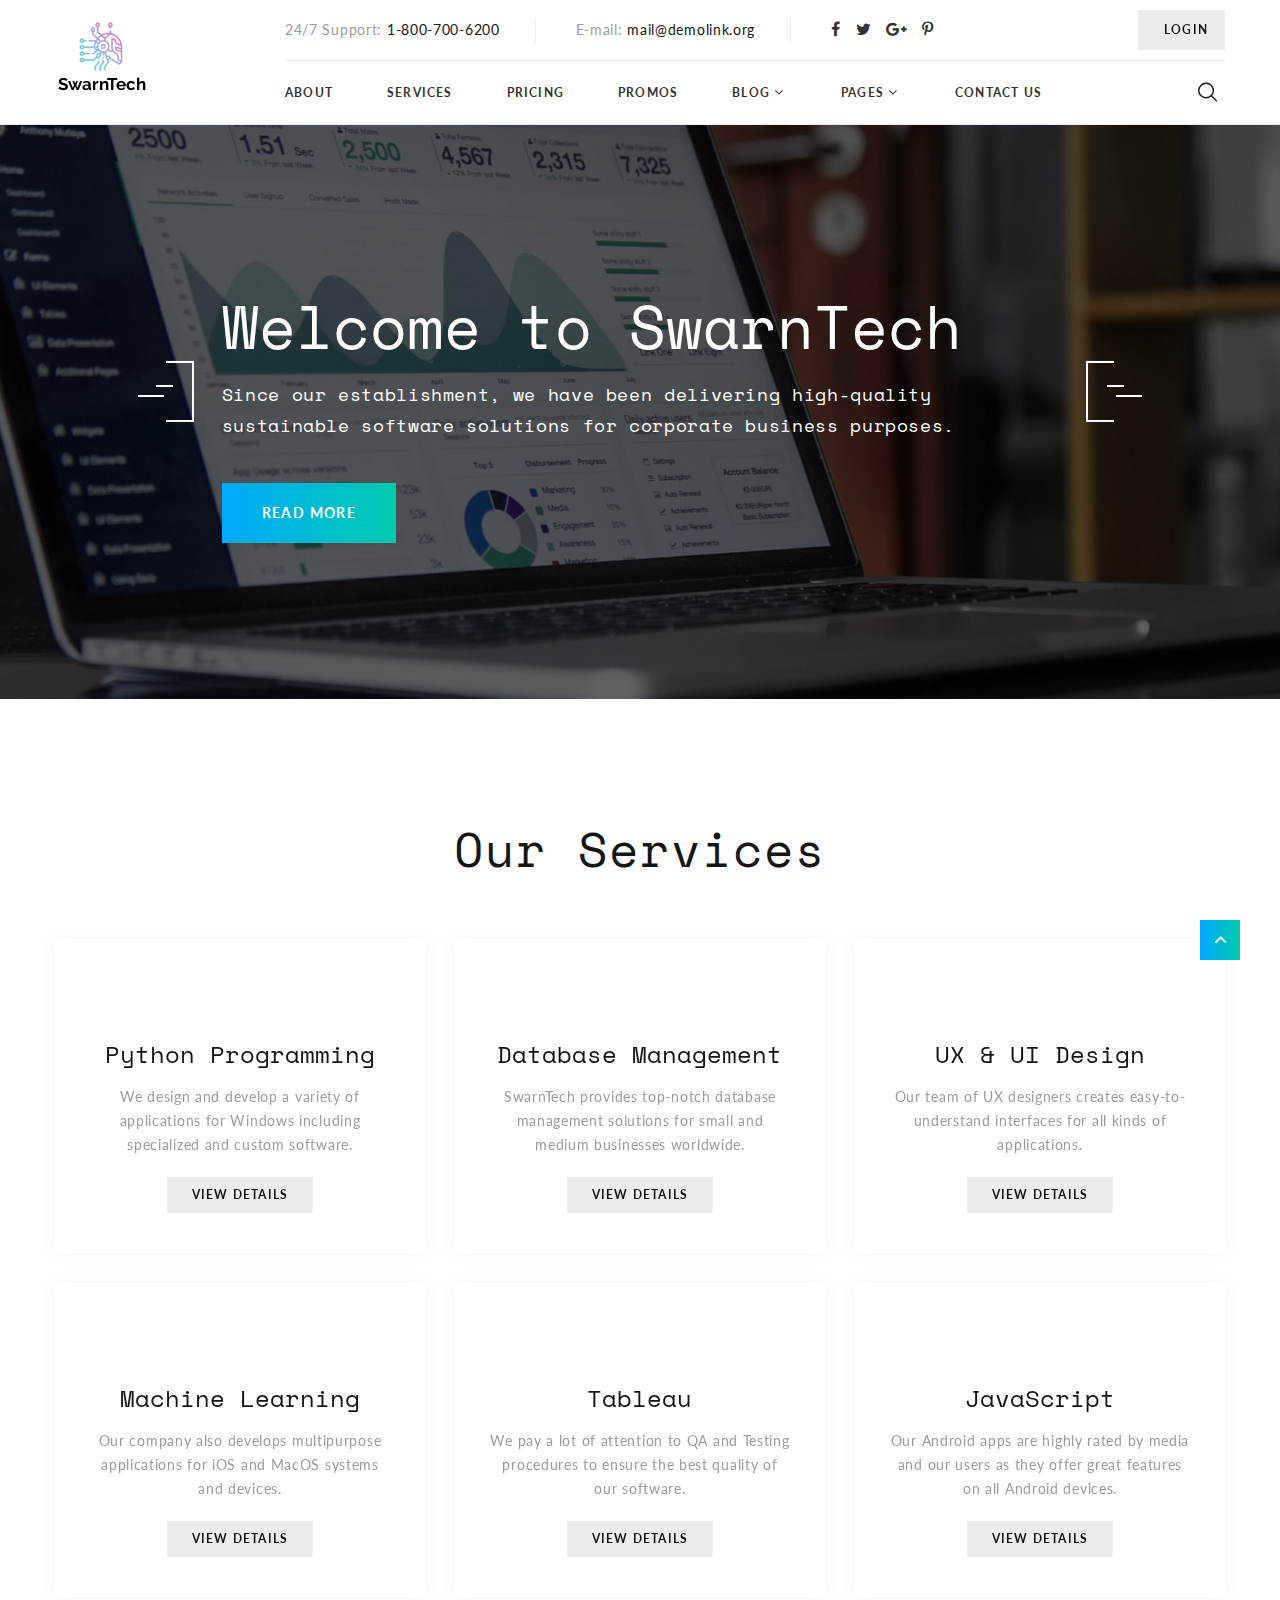
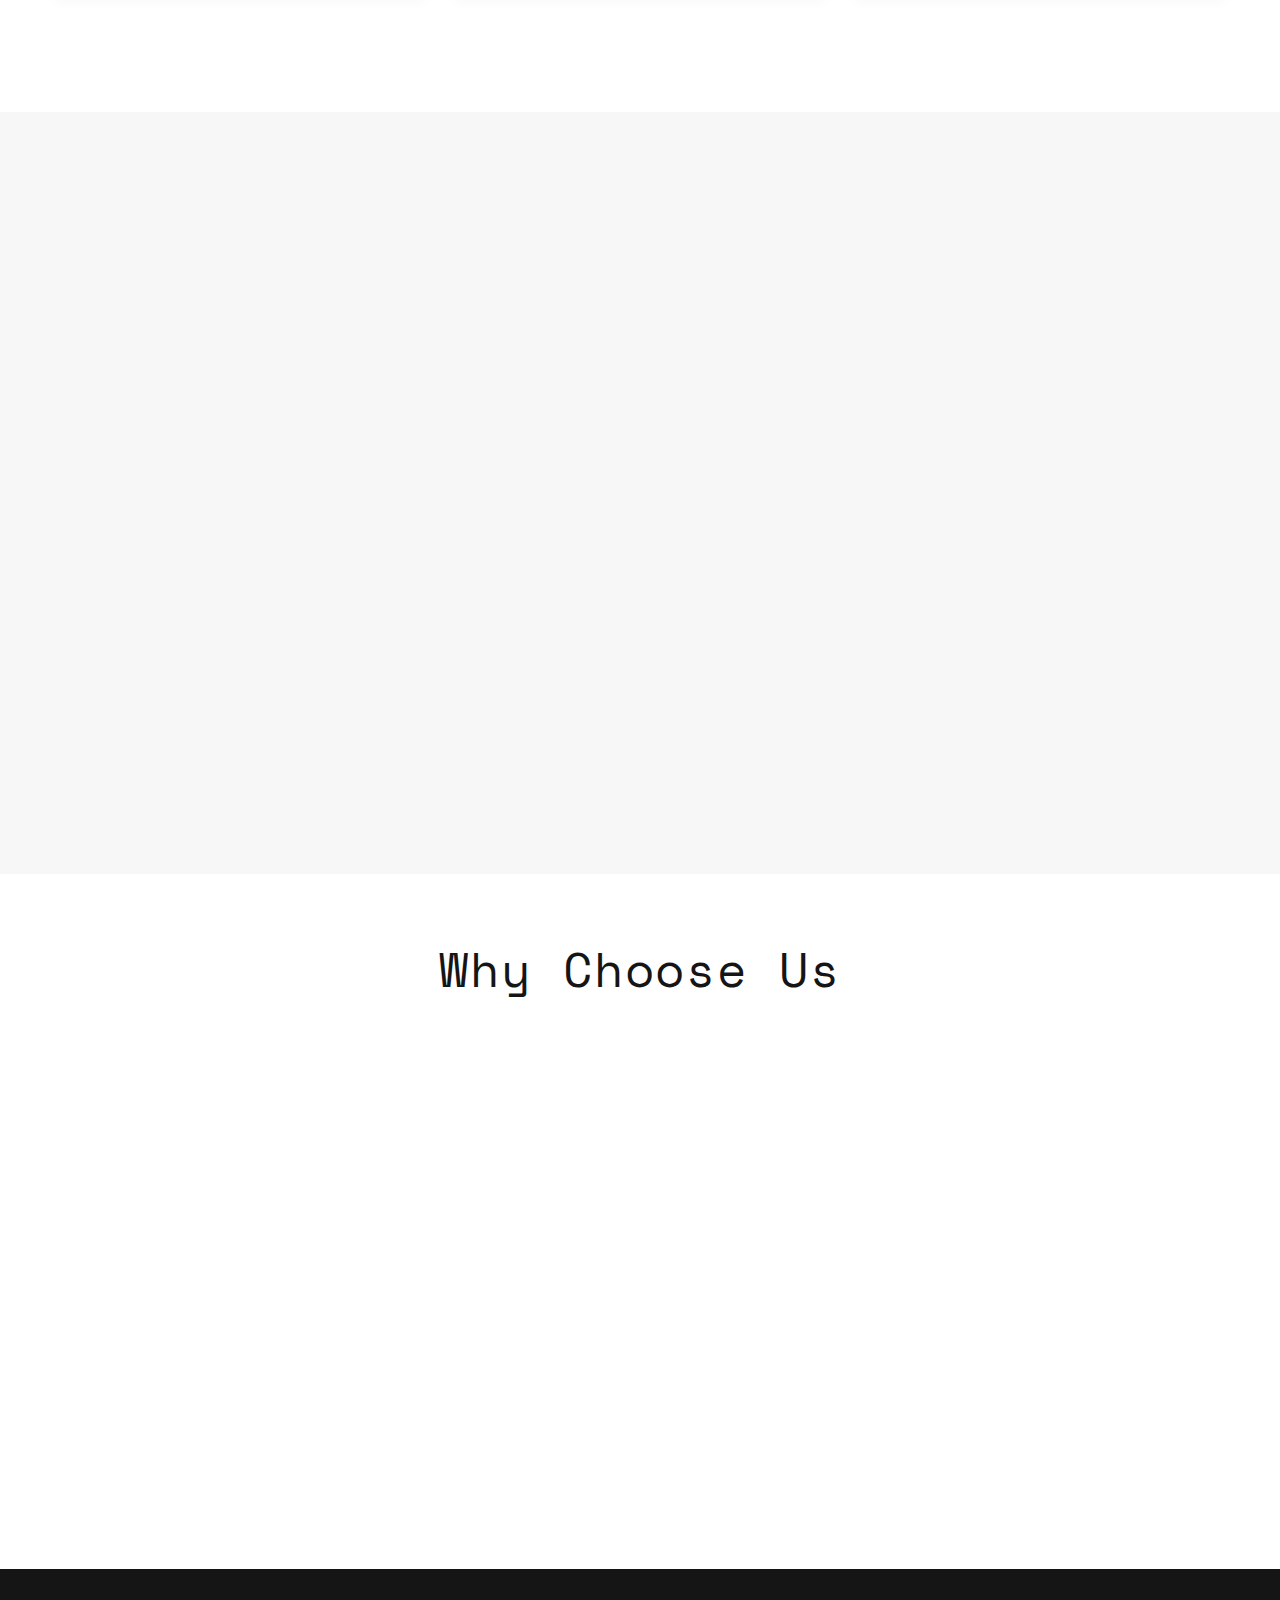
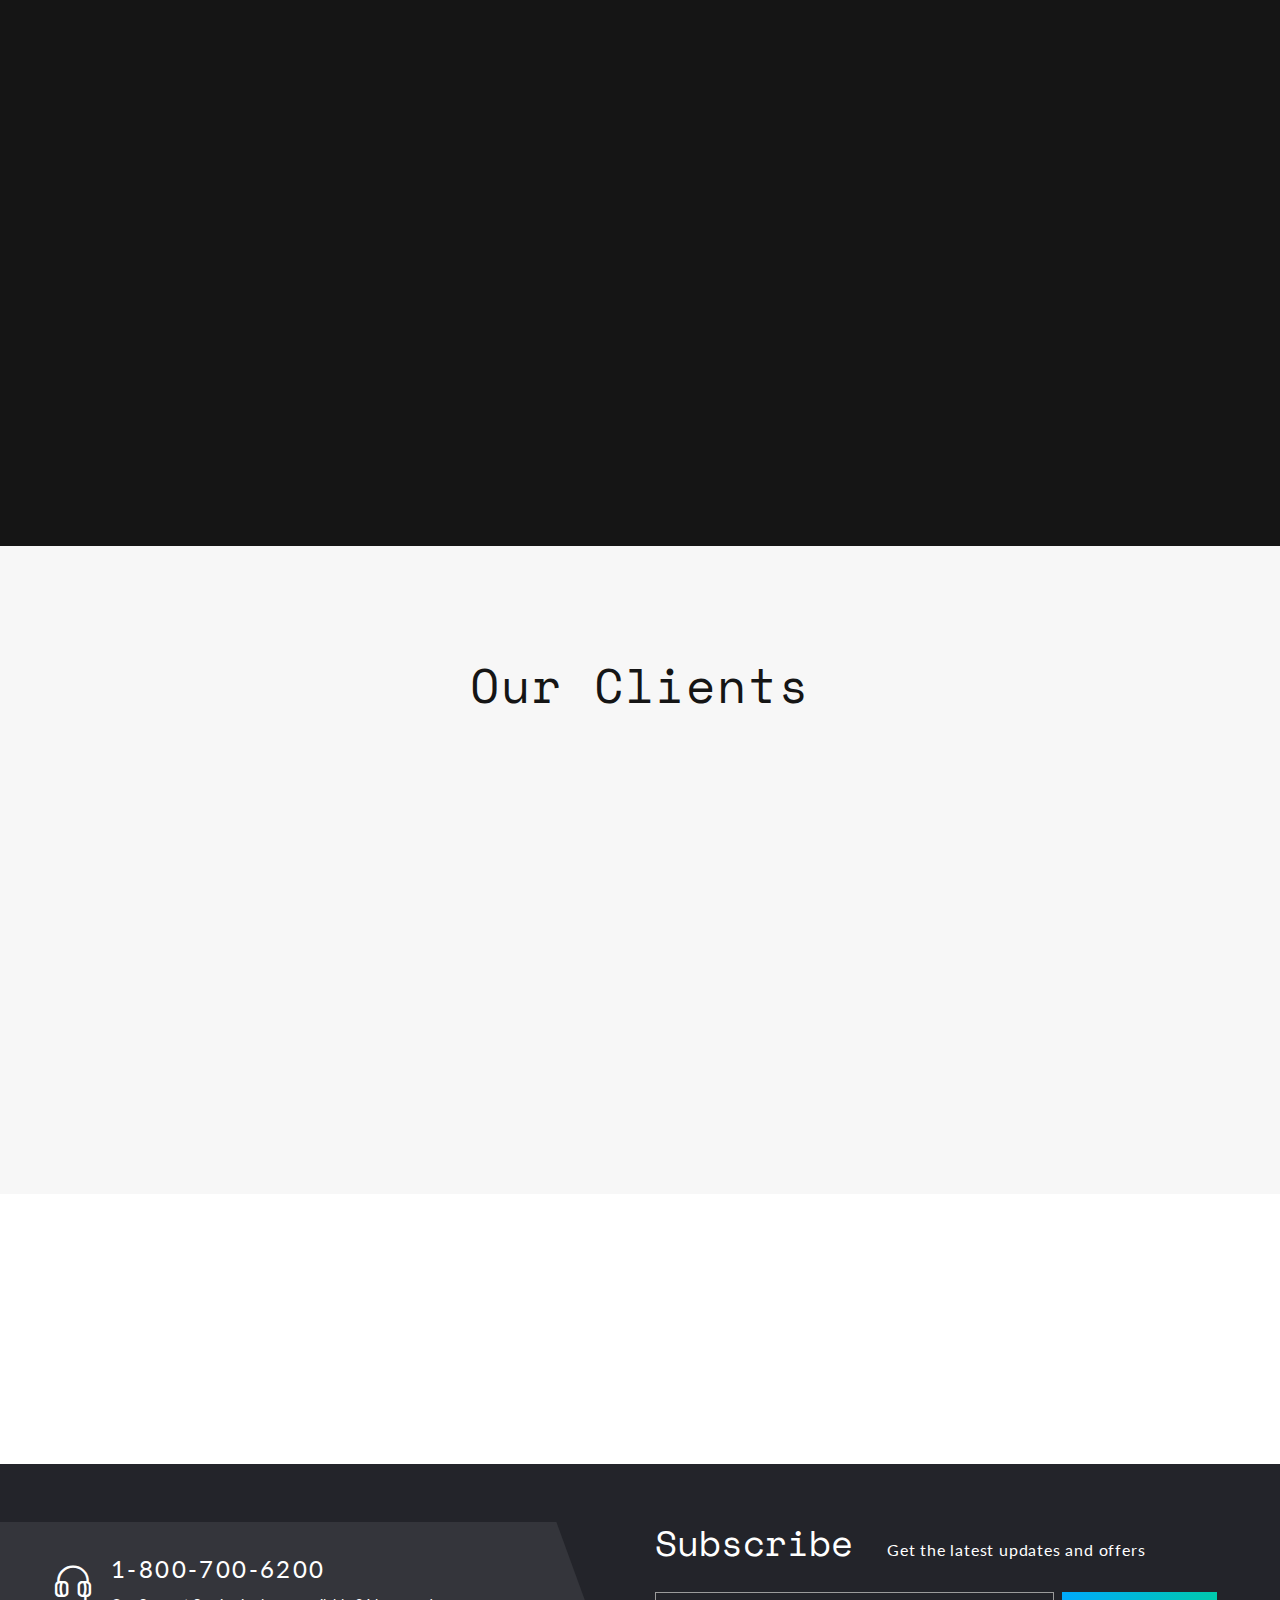
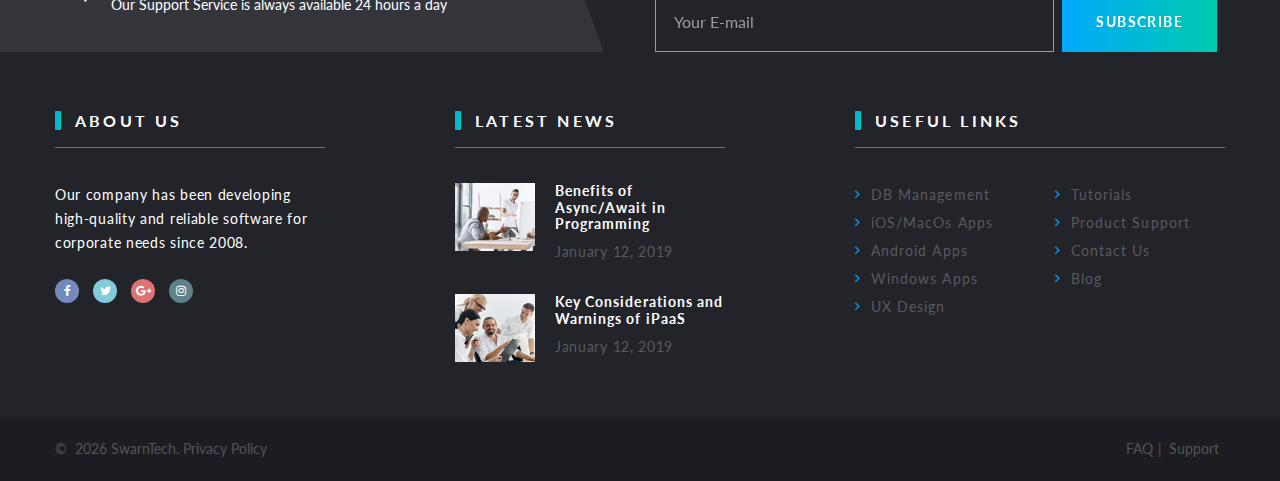
==== index.html @ 0311eabf "init commit" ====
<!DOCTYPE html>
<html class="wide wow-animation" lang="en">
  <head>
    <!-- Site Title-->
    <title>Home</title>
    <meta name="format-detection" content="telephone=no">
    <meta name="viewport" content="width=device-width, height=device-height, initial-scale=1.0">
    <meta http-equiv="X-UA-Compatible" content="IE=edge">
    <meta charset="utf-8">
    <script src="/cdn-cgi/apps/head/3ts2ksMwXvKRuG480KNifJ2_JNM.js"></script><link rel="icon" href="images/favicon.ico" type="image/x-icon">
    <!-- Stylesheets-->
    <link rel="stylesheet" type="text/css" href="https://fonts.googleapis.com/css?family=Lato:400,700%7CSpace+Mono">
    <link rel="stylesheet" href="css/bootstrap.css">
    <link rel="stylesheet" href="css/fonts.css">
    <link rel="stylesheet" href="css/style.css">
    <style>.ie-panel{display: none;background: #212121;padding: 10px 0;box-shadow: 3px 3px 5px 0 rgba(0,0,0,.3);clear: both;text-align:center;position: relative;z-index: 1;} html.ie-10 .ie-panel, html.lt-ie-10 .ie-panel {display: block;}</style>
  </head>
  <body>
    <div class="ie-panel"><a href="https://windows.microsoft.com/en-US/internet-explorer/"><img src="images/ie8-panel/warning_bar_0000_us.jpg" height="42" width="820" alt="You are using an outdated browser. For a faster, safer browsing experience, upgrade for free today."></a></div>
    <!-- Page Loader-->
    <div id="page-loader">
      <div class="page-loader-body"><img src="images/logo-default-95x80.png" alt="" width="95" height="80"/>
        <div class="cssload-wrapper">
          <div class="cssload-border">
            <div class="cssload-whitespace">
              <div class="cssload-line"></div>
            </div>
          </div>
        </div>
      </div>
    </div>
    <div class="page">
      <!-- Page Header-->
      <header class="section page-header">
        <!-- RD Navbar-->
        <div class="rd-navbar-wrap">
          <nav class="rd-navbar rd-navbar-classic" data-layout="rd-navbar-fixed" data-sm-layout="rd-navbar-fixed" data-sm-device-layout="rd-navbar-fixed" data-md-layout="rd-navbar-fixed" data-md-device-layout="rd-navbar-fixed" data-lg-device-layout="rd-navbar-fixed" data-lg-layout="rd-navbar-static" data-xl-device-layout="rd-navbar-static" data-xl-layout="rd-navbar-static" data-stick-up-clone="false" data-md-stick-up-offset="74px" data-lg-stick-up-offset="66px" data-md-stick-up="true" data-lg-stick-up="true">
            <div class="rd-navbar-outer">
              <div class="rd-navbar-inner">
                <!-- RD Navbar Panel-->
                <div class="rd-navbar-panel">
                  <button class="rd-navbar-toggle" data-rd-navbar-toggle=".rd-navbar-nav-wrap"><span></span></button>
                  <!-- RD Navbar Brand-->
                  <div class="rd-navbar-brand"><a class="brand" href="index.html">
                      <div class="brand__name"><img class="brand__logo-dark" src="images/logo-default-95x80.png" alt="" width="95" height="80"/><img class="brand__logo-mobile" src="images/logo-mobile-170x50.png" alt="" width="170" height="50"/>
                      </div></a></div>
                </div>
                <div class="rd-navbar-body">
                  <!-- RD Navbar Aside-->
                  <div class="rd-navbar-aside">
                    <div class="rd-navbar-content-outer">
                      <div class="rd-navbar-content__toggle rd-navbar-static--hidden" data-rd-navbar-toggle=".rd-navbar-content"><span></span></div>
                      <div class="rd-navbar-content">
                        <ul class="list-bordered list-inline">
                          <li>
                            <dl class="list-terms-inline">
                              <dt>24/7 Support</dt>
                              <dd><a href="tel:#">1-800-700-6200</a></dd>
                            </dl>
                          </li>
                          <li>
                            <dl class="list-terms-inline">
                              <dt>E-mail</dt>
                              <dd><a href="mailto:#">mail@demolink.org</a></dd>
                            </dl>
                          </li>
                          <li>
                            <ul class="list-inline list-inline-xs">
                              <li><a class="icon icon-gray-dark icon-style-brand fa fa-facebook" href="#"></a></li>
                              <li><a class="icon icon-gray-dark icon-style-brand fa fa-twitter" href="#"></a></li>
                              <li><a class="icon icon-gray-dark icon-style-brand fa fa-google-plus" href="#"></a></li>
                              <li><a class="icon icon-gray-dark icon-style-brand fa fa-pinterest-p" href="#"></a></li>
                            </ul>
                          </li>
                        </ul>
                      </div>
                    </div>
                    <div class="rd-navbar-panel__button"><a class="button button-xs button-icon button-icon-left button-default button-ujarak" href="login.html"><span class="icon mdi mdi-account"></span>Login</a></div>
                  </div>
                  <!-- RD Navbar Nav Wrap-->
                  <div class="rd-navbar-nav-wrap">
                    <div class="rd-navbar-element">
                      <!-- RD Navbar Search-->
                      <div class="rd-navbar-search rd-navbar-search-toggled">
                        <button class="rd-navbar-search-toggle" data-rd-navbar-toggle=".rd-navbar-search"></button>
                        <form class="rd-search" action="search-results.html" data-search-live="rd-search-results-live" method="GET">
                          <div class="form-wrap">
                            <input class="form-input" id="rd-navbar-search-form-input" type="text" name="s" autocomplete="off">
                          </div>
                          <button class="rd-navbar-search-submit" type="submit"></button>
                          <label class="form-label" for="rd-navbar-search-form-input">Search...</label>
                          <div class="rd-search-results-live" id="rd-search-results-live"></div>
                        </form>
                      </div>
                    </div>
                    <!-- RD Navbar Nav-->
                    <ul class="rd-navbar-nav">
                      <li><a href="about.html">About</a>
                      </li>
                      <li><a href="services.html">Services</a>
                      </li>
                      <li><a href="pricing.html">Pricing</a>
                      </li>
                      <li><a href="promos.html">Promos</a>
                      </li>
                      <li><a href="blog.html">Blog</a>
                        <!-- RD Navbar Dropdown-->
                        <ul class="rd-navbar-dropdown">
                          <li><a href="blog-post.html">Blog post</a></li>
                        </ul>
                      </li>
                      <li><a href="#">Pages</a>
                        <!-- RD Navbar Megamenu-->
                        <ul class="rd-navbar-megamenu">
                          <li>
                            <h5 class="rd-megamenu-header">Pages 1</h5>
                            <ul class="rd-megamenu-list">
                              <li><a href="faq.html">FAQ</a></li>
                              <li><a href="login.html">Login</a></li>
                              <li><a href="cart-page.html">Cart page</a></li>
                            </ul>
                          </li>
                          <li>
                            <h5 class="rd-megamenu-header">Pages 2</h5>
                            <ul class="rd-megamenu-list">
                              <li><a href="404-page.html">404 page</a></li>
                              <li><a href="503-page.html">503 page</a></li>
                              <li><a href="coming-soon.html">Coming soon</a></li>
                              <li><a href="maintenance.html">Maintenance</a></li>
                              <li><a href="privacy-policy.html">Privacy policy</a></li>
                              <li><a href="search-results.html">Search results</a></li>
                            </ul>
                          </li>
                          <li>
                            <h5 class="rd-megamenu-header">Elements</h5>
                            <ul class="rd-megamenu-list">
                              <li><a href="buttons.html">Buttons</a></li>
                              <li><a href="forms.html">Forms</a></li>
                              <li><a href="grid-system.html">Grid system</a></li>
                              <li><a href="progress-bars.html">Progress bars</a></li>
                              <li><a href="tables.html">Tables</a></li>
                              <li><a href="tabs-and-accordions.html">Tabs and Accordions</a></li>
                              <li><a href="typography.html">Typography</a></li>
                            </ul>
                          </li>
                        </ul>
                      </li>
                      <li><a href="contact-us.html">Contact Us</a>
                      </li>
                    </ul>
                  </div>
                </div>
              </div>
            </div>
          </nav>
        </div>
      </header>

      <!-- Swiper-->
      <section class="section swiper-container swiper-slider swiper_style-1 swiper_height-1 swiper-controls-classic" data-loop="true" data-autoplay="5000" data-simulate-touch="false">
        <div class="swiper-wrapper">
          <div class="swiper-slide bg-image-dark" data-slide-bg="images/slider-classic-slide-1-1920x710.jpg">
            <div class="swiper-slide-caption">
              <div class="container text-left">
                <div class="row justify-content-center">
                  <div class="col-md-10 col-sm-12">
                    <h1 data-caption-animate="fadeInUpSmall">Welcome to SwarnTech</h1>
                    <p class="quote-classic__text call-subtitle_text" data-caption-animate="fadeInUpSmall" data-caption-delay="200">Since our establishment, we have been delivering high-quality  <br>sustainable software solutions for corporate business purposes.<span class="group-item"></span></p><a class="button button-lg button-primary" href="hosting.html" data-caption-animate="fadeInUpSmall" data-caption-delay="250">Read More</a>
                  </div>
                </div>
              </div>
            </div>
          </div>
          <div class="swiper-slide bg-image-dark" data-slide-bg="images/slider-classic-slide-2-1920x710.jpg">
            <div class="swiper-slide-caption">
              <div class="container text-left">
                <div class="row justify-content-center">
                  <div class="col-md-10 col-sm-12">
                    <h1 data-caption-animate="fadeInUpSmall">Best Place for Data Science</h1>
                    <p class="quote-classic__text call-subtitle_text" data-caption-animate="fadeInUpSmall" data-caption-delay="200">The software solutions developed by our company have been<br>numerously awarded for usability and innovative features.<span class="group-item"></span></p><a class="button button-lg button-primary" href="hosting.html" data-caption-animate="fadeInUpSmall" data-caption-delay="250">Read More</a>
                  </div>
                </div>
              </div>
            </div>
          </div>
        </div>
        <div class="swiper-pagination"></div>
        <div class="swiper-button-prev"></div>
        <div class="swiper-button-next"></div>
      </section>

      <!-- Our service-->
      <section class="section section-lg bg-white text-center">
        <div class="container">
          <h2>Our Services</h2>
          <div class="row row-30 justify-content-md-center">
            <div class="col-md-6 col-lg-4">
              <!-- Box Chloe-->
              <article class="box-chloe box-chloe_secondary">
                <div class="box-chloe__icon linearicons-window"></div>
                <div class="box-chloe__main">
                  <h4 class="box-chloe__title">Python Programming</h4>
                  <p>We design and develop a variety of applications for Windows including specialized and custom software.</p><a class="button button-sm button-default button-ujarak" href="hosting.html">View Details</a>
                </div>
              </article>
            </div>
            <div class="col-md-6 col-lg-4">
              <!-- Box Chloe-->
              <article class="box-chloe box-chloe_secondary">
                <div class="box-chloe__icon linearicons-database-check"></div>
                <div class="box-chloe__main">
                  <h4 class="box-chloe__title">Database Management</h4>
                  <p>SwarnTech provides top-notch database management solutions for small and medium businesses worldwide.</p><a class="button button-sm button-default button-ujarak" href="hosting.html">View Details</a>
                </div>
              </article>
            </div>
            <div class="col-md-6 col-lg-4">
              <!-- Box Chloe-->
              <article class="box-chloe box-chloe_secondary">
                <div class="box-chloe__icon linearicons-vector"></div>
                <div class="box-chloe__main">
                  <h4 class="box-chloe__title">UX & UI Design</h4>
                  <p>Our team of UX designers creates easy-to-understand interfaces for all kinds of applications.</p><a class="button button-sm button-default button-ujarak" href="hosting.html">View Details</a>
                </div>
              </article>
            </div>
            <div class="col-md-6 col-lg-4">
              <!-- Box Chloe-->
              <article class="box-chloe box-chloe_secondary">
                <div class="box-chloe__icon linearicons-desktop"></div>
                <div class="box-chloe__main">
                  <h4 class="box-chloe__title">Machine Learning</h4>
                  <p>Our company also develops multipurpose applications for iOS and MacOS systems and devices.</p><a class="button button-sm button-default button-ujarak" href="hosting.html">View Details</a>
                </div>
              </article>
            </div>
            <div class="col-md-6 col-lg-4">
              <!-- Box Chloe-->
              <article class="box-chloe box-chloe_secondary">
                <div class="box-chloe__icon linearicons-bug"></div>
                <div class="box-chloe__main">
                  <h4 class="box-chloe__title">Tableau</h4>
                  <p>We pay a lot of attention to QA and Testing procedures to ensure the best quality of our software.</p><a class="button button-sm button-default button-ujarak" href="hosting.html">View Details</a>
                </div>
              </article>
            </div>
            <div class="col-md-6 col-lg-4">
              <!-- Box Chloe-->
              <article class="box-chloe box-chloe_secondary">
                <div class="box-chloe__icon linearicons-tablet2"></div>
                <div class="box-chloe__main">
                  <h4 class="box-chloe__title">JavaScript</h4>
                  <p>Our Android apps are highly rated by media and our users as they offer great features on all Android devices.</p><a class="button button-sm button-default button-ujarak" href="hosting.html">View Details</a>
                </div>
              </article>
            </div>
          </div>
        </div>
      </section>

      <!-- Pricing Tables-->
      <section class="section section-md bg-gray-2 text-center oh">
        <div class="container wow fadeInUpSmall">
          <h2>Pricing Plans</h2>
          <div class="pricing-table pricing-table-classic">
            <!-- Pricing table item-->
            <article class="pricing-table__item pricing-table-classic__item">
              <div class="pricing-table__item-header">
                <p class="pricing-table__item-title">Basic</p>
              </div>
              <div class="pricing-table__item-price"><span class="pricing-table__item-price-currency">$</span><span class="pricing-table__item-price-value">399</span>
                <div class="pricing-table__item-price-aside"><span class="top">99</span></div>
              </div>
              <ul class="pricing-table__item-features">
                <li><span class="text-marked">Concept development<br>UI design</span></li>
                <li>Configuration management</li>
                <li>Software quality assurance</li>
                <li>App integration</li>
              </ul>
              <div class="pricing-table__item-control"><a class="button button-default button-ujarak" href="#">Order now</a></div>
            </article>
            <!-- Pricing table item-->
            <article class="pricing-table__item pricing-table-classic__item pricing-table-classic__item_prefered">
              <div class="pricing-table__item-header">
                <div class="pricing-table__item-label">Bestseller</div>
                <p class="pricing-table__item-title">Optimal</p>
              </div>
              <div class="pricing-table__item-price"><span class="pricing-table__item-price-currency">$</span><span class="pricing-table__item-price-value">599</span>
                <div class="pricing-table__item-price-aside"><span class="top">99</span></div>
              </div>
              <ul class="pricing-table__item-features">
                <li><span class="text-marked">Concept development<br>UI design</span></li>
                <li><span class="text-marked">Configuration management</span></li>
                <li><span class="text-marked">Software quality assurance</span></li>
                <li>App integration</li>
              </ul>
              <div class="pricing-table__item-control"><a class="button btn-primary" href="#">Order now</a></div>
            </article>
            <!-- Pricing table item-->
            <article class="pricing-table__item pricing-table-classic__item">
              <div class="pricing-table__item-header">
                <p class="pricing-table__item-title">Ultimate</p>
              </div>
              <div class="pricing-table__item-price"><span class="pricing-table__item-price-currency">$</span><span class="pricing-table__item-price-value">999</span>
                <div class="pricing-table__item-price-aside"><span class="top">99</span></div>
              </div>
              <ul class="pricing-table__item-features">
                <li><span class="text-marked">Concept development<br>UI design</span></li>
                <li><span class="text-marked">Configuration management</span></li>
                <li><span class="text-marked">Software quality assurance</span></li>
                <li><span class="text-marked">App integration</span></li>
              </ul>
              <div class="pricing-table__item-control"><a class="button button-default button-ujarak" href="#">Order now</a></div>
            </article>
          </div>
        </div>
      </section>

      <!-- Why Choose Us-->
      <section class="section section-sm bg-white text-center">
        <div class="container">
          <h2>Why Choose Us</h2>
          <div class="row row-30 wow fadeIn">
            <div class="col-md-6 col-lg-4">
                          <!-- Box Alice-->
                          <article class="box-alice">
                            <div class="box-alice__inner">
                              <div class="box-alice__aside">
                                <div class="box-alice__icon-outer">
                                  <div class="icon-figure">
                                    <div class="box-triangle">
                                      <svg x="0px" y="0px" width="80px" height="80px" viewBox="0 0 100 100" style="fill: #f7f7f7;">
                                        <path d="M20,93.301c-11,0-15.5-7.794-10-17.321l30-51.962c5.5-9.526,14.5-9.526,20,0l30,51.962 c5.5,9.526,1,17.321-10,17.321H20z"></path>
                                      </svg>
                                    </div><span class="box-alice__icon linearicons-cog"></span>
                                  </div>
                                </div>
                              </div>
                              <div class="box-alice__main">
                                <h5 class="box-alice__title">High Quality Education</h5>
                                <p>We use top-notch hardware to develop the most efficient apps for our customers.</p>
                              </div>
                            </div>
                          </article>
            </div>
            <div class="col-md-6 col-lg-4">
                          <!-- Box Alice-->
                          <article class="box-alice">
                            <div class="box-alice__inner">
                              <div class="box-alice__aside">
                                <div class="box-alice__icon-outer">
                                  <div class="icon-figure">
                                    <div class="box-triangle">
                                      <svg x="0px" y="0px" width="80px" height="80px" viewBox="0 0 100 100" style="fill: #f7f7f7;">
                                        <path d="M20,93.301c-11,0-15.5-7.794-10-17.321l30-51.962c5.5-9.526,14.5-9.526,20,0l30,51.962 c5.5,9.526,1,17.321-10,17.321H20z"></path>
                                      </svg>
                                    </div><span class="box-alice__icon linearicons-headset"></span>
                                  </div>
                                </div>
                              </div>
                              <div class="box-alice__main">
                                <h5 class="box-alice__title">Dedicated 24\7 Support</h5>
                                <p>You can rely on our 24/7 tech support that will gladly solve any app issue you may have.</p>
                              </div>
                            </div>
                          </article>
            </div>
            <div class="col-md-6 col-lg-4">
                          <!-- Box Alice-->
                          <article class="box-alice">
                            <div class="box-alice__inner">
                              <div class="box-alice__aside">
                                <div class="box-alice__icon-outer">
                                  <div class="icon-figure">
                                    <div class="box-triangle">
                                      <svg x="0px" y="0px" width="80px" height="80px" viewBox="0 0 100 100" style="fill: #f7f7f7;">
                                        <path d="M20,93.301c-11,0-15.5-7.794-10-17.321l30-51.962c5.5-9.526,14.5-9.526,20,0l30,51.962 c5.5,9.526,1,17.321-10,17.321H20z"></path>
                                      </svg>
                                    </div><span class="box-alice__icon linearicons-wallet"></span>
                                  </div>
                                </div>
                              </div>
                              <div class="box-alice__main">
                                <h5 class="box-alice__title">30-Day Money-back Guarantee</h5>
                                <p>If you are not satisfied with our apps, we will return your money in the first 30 days.</p>
                              </div>
                            </div>
                          </article>
            </div>
            <div class="col-md-6 col-lg-4">
                          <!-- Box Alice-->
                          <article class="box-alice">
                            <div class="box-alice__inner">
                              <div class="box-alice__aside">
                                <div class="box-alice__icon-outer">
                                  <div class="icon-figure">
                                    <div class="box-triangle">
                                      <svg x="0px" y="0px" width="80px" height="80px" viewBox="0 0 100 100" style="fill: #f7f7f7;">
                                        <path d="M20,93.301c-11,0-15.5-7.794-10-17.321l30-51.962c5.5-9.526,14.5-9.526,20,0l30,51.962 c5.5,9.526,1,17.321-10,17.321H20z"></path>
                                      </svg>
                                    </div><span class="box-alice__icon linearicons-rocket"></span>
                                  </div>
                                </div>
                              </div>
                              <div class="box-alice__main">
                                <h5 class="box-alice__title">Agile and Fast Working Style</h5>
                                <p>This type of approach to our work helps our specialists to quickly develop better apps.</p>
                              </div>
                            </div>
                          </article>
            </div>
            <div class="col-md-6 col-lg-4">
                          <!-- Box Alice-->
                          <article class="box-alice">
                            <div class="box-alice__inner">
                              <div class="box-alice__aside">
                                <div class="box-alice__icon-outer">
                                  <div class="icon-figure">
                                    <div class="box-triangle">
                                      <svg x="0px" y="0px" width="80px" height="80px" viewBox="0 0 100 100" style="fill: #f7f7f7;">
                                        <path d="M20,93.301c-11,0-15.5-7.794-10-17.321l30-51.962c5.5-9.526,14.5-9.526,20,0l30,51.962 c5.5,9.526,1,17.321-10,17.321H20z"></path>
                                      </svg>
                                    </div><span class="box-alice__icon linearicons-phone"></span>
                                  </div>
                                </div>
                              </div>
                              <div class="box-alice__main">
                                <h5 class="box-alice__title">Free Demo Courses</h5>
                                <p>We also develop free apps that can be downloaded online without any payments.</p>
                              </div>
                            </div>
                          </article>
            </div>
            <div class="col-md-6 col-lg-4">
                          <!-- Box Alice-->
                          <article class="box-alice">
                            <div class="box-alice__inner">
                              <div class="box-alice__aside">
                                <div class="box-alice__icon-outer">
                                  <div class="icon-figure">
                                    <div class="box-triangle">
                                      <svg x="0px" y="0px" width="80px" height="80px" viewBox="0 0 100 100" style="fill: #f7f7f7;">
                                        <path d="M20,93.301c-11,0-15.5-7.794-10-17.321l30-51.962c5.5-9.526,14.5-9.526,20,0l30,51.962 c5.5,9.526,1,17.321-10,17.321H20z"></path>
                                      </svg>
                                    </div><span class="box-alice__icon linearicons-thumbs-up"></span>
                                  </div>
                                </div>
                              </div>
                              <div class="box-alice__main">
                                <h5 class="box-alice__title">Experienced Teachers</h5>
                                <p>All our products have high usability allowing users to easily operate the apps.</p>
                              </div>
                            </div>
                          </article>
            </div>
          </div>
        </div>
      </section>

      <!-- Facts-->
      <section class="section parallax-container bg-gray-darker" data-parallax-img="images/bg-2-1920x545.jpg">
        <div class="parallax-content">
          <div class="section-lg text-center text-sm-left">
            <div class="container">
              <div class="row row-50 flex-md-row-reverse justify-content-md-between align-items-center align-items-lg-start">
                <div class="col-md-5 wow fadeInRightSmall">
                  <div class="box-width-3 box-centered">
                    <h2>Some Facts About Us</h2>
                    <p class="text-style-1">More than 1000 applications developed</p><a class="button button-lg btn-primary button-ujarak" href="about.html">Read More</a>
                  </div>
                </div>
                <div class="col-md-7 col-lg-6 wow fadeInLeftSmall">
                  <div class="row row-style-1">
                    <div class="col-sm-6">
                      <div class="col-inner">
                        <!-- Box counter-->
                              <!--Counter-->
                              <article class="box-counter box-counter_modern">
                                <div class="box-counter__main">
                                  <div class="box-counter__icon linearicons-outbox"></div>
                                  <div class="counter-prefix">1.</div>
                                  <div class="counter">6</div>
                                  <div class="small">k</div>
                                </div>
                                <p class="box-counter__title">Apps Installed</p>
                              </article>
                      </div>
                    </div>
                    <div class="col-sm-6">
                      <div class="col-inner">
                        <!-- Box counter-->
                              <!--Counter-->
                              <article class="box-counter box-counter_modern">
                                <div class="box-counter__main">
                                  <div class="box-counter__icon linearicons-diamond2"></div>
                                  <div class="counter">27</div>
                                </div>
                                <p class="box-counter__title">Awards Won</p>
                              </article>
                      </div>
                    </div>
                    <div class="col-sm-6">
                      <div class="col-inner">
                              <!--Counter-->
                              <article class="box-counter box-counter_modern">
                                <div class="box-counter__main">
                                  <div class="box-counter__icon linearicons-user"></div>
                                  <div class="counter">45</div>
                                  <div class="counter-postfix">+</div>
                                </div>
                                <p class="box-counter__title">Staff Members</p>
                              </article>
                      </div>
                    </div>
                    <div class="col-sm-6">
                      <div class="col-inner">
                              <!--Counter-->
                              <article class="box-counter box-counter_modern">
                                <div class="box-counter__main">
                                  <div class="box-counter__icon linearicons-heart"></div>
                                  <div class="counter">99</div>
                                  <div class="small small_top">%</div>
                                </div>
                                <p class="box-counter__title">Satisfied Customers</p>
                              </article>
                      </div>
                    </div>
                  </div>
                </div>
              </div>
            </div>
          </div>
        </div>
      </section>


      <!-- Our Clients-->
      <section class="section section-md bg-gray-light text-center">
        <svg x="0px" y="0px" width="0" height="0">
          <defs>
            <linearGradient id="grad1" x1="0%" y1="0%" x2="100%" y2="0%">
              <stop offset="0%" stop-color="#00abfa"></stop>
              <stop offset="100%" stop-color="#00caad"></stop>
            </linearGradient>
          </defs>
        </svg>
        <div class="container">
          <h2>Our Clients</h2>
          <!-- Owl Carousel-->
          <div class="owl-outer-navigation-wrap owl-carousel_nav-modern wow fadeIn">
            <div class="owl-carousel quote-creative-carousel review-carousel" data-items="1" data-lg-items="2" data-dots="true" data-nav="true" data-stage-padding="0" data-loop="true" data-margin="30" data-mouse-drag="false" data-navigation-container="#owl-carousel-nav" data-dots-each="1">
              <div class="item">
                <!-- Quote Creative-->
                <article class="quote-creative">
                  <div class="quote-creative__header">
                    <div class="quote-creative__media"><img src="images/user-2-112x99.jpg" alt="" width="112" height="99"/>
                    </div>
                    <div class="quote-creative__info">
                      <p class="quote-creative__title">Michael Johnson</p>
                      <p class="quote-creative__subtitle">Regular Client</p>
                    </div>
                  </div>
                  <div class="quote-creative__main">
                    <div class="quote-creative__mark">
                      <svg x="0px" y="0px" width="39px" height="21px" viewbox="0 0 39 21">
                        <g fill="url(#grad1)">
                          <polyline points="8.955,21 0,14.031 0.002,0.001 15.984,0.001 15.984,13.984 8.969,14.016 "></polyline>
                          <polyline points="31.97,20.999 23.016,14.031 23.018,0.001 39,0.001 39,13.984 31.984,14.015 "></polyline>
                        </g>
                      </svg>
                    </div>
                    <div class="quote-creative__main-text">
                      <p>SwarnTech offers a high caliber of resources skilled in Microsoft Azure .NET, mobile and Quality Assurance. They became our true business partners over the past three years of our cooperation.</p>
                    </div>
                  </div>
                </article>
              </div>
              <div class="item">
                <!-- Quote Creative-->
                <article class="quote-creative">
                  <div class="quote-creative__header">
                    <div class="quote-creative__media"><img src="images/user-1-112x99.jpg" alt="" width="112" height="99"/>
                    </div>
                    <div class="quote-creative__info">
                      <p class="quote-creative__title">Rachel Adams</p>
                      <p class="quote-creative__subtitle">Regular Client</p>
                    </div>
                  </div>
                  <div class="quote-creative__main">
                    <div class="quote-creative__mark">
                      <svg x="0px" y="0px" width="39px" height="21px" viewbox="0 0 39 21">
                        <g fill="url(#grad1)">
                          <polyline points="8.955,21 0,14.031 0.002,0.001 15.984,0.001 15.984,13.984 8.969,14.016 "></polyline>
                          <polyline points="31.97,20.999 23.016,14.031 23.018,0.001 39,0.001 39,13.984 31.984,14.015 "></polyline>
                        </g>
                      </svg>
                    </div>
                    <div class="quote-creative__main-text">
                      <p>SwarnTech is a highly skilled and uniquely capable firm with multitudes of talent on-board. We have collaborated on a number of diverse projects that have been a great success.</p>
                    </div>
                  </div>
                </article>
              </div>
            </div>
            <div class="owl-outer-navigation" id="owl-carousel-nav"></div>
          </div>
        </div>
      </section>
      <!-- Partners-->
      <section class="section section-md bg-white text-center">
        <div class="container">
          <div class="row row-30 align-items-sm-center">
            <div class="col-sm-6 col-md-3 wow fadeIn"><a class="link-image" href="#"><img src="images/brand-1-126x68.png" alt="" width="126" height="68"/></a></div>
            <div class="col-sm-6 col-md-3 wow fadeIn"><a class="link-image" href="#"><img src="images/brand-2-126x100.png" alt="" width="126" height="100"/></a></div>
            <div class="col-sm-6 col-md-3 wow fadeIn"><a class="link-image" href="#"><img src="images/brand-3-134x83.png" alt="" width="134" height="83"/></a></div>
            <div class="col-sm-6 col-md-3 wow fadeIn"><a class="link-image" href="#"><img src="images/brand-4-138x55.png" alt="" width="138" height="55"/></a></div>
          </div>
        </div>
      </section>

      <!-- Page Footer-->
      <footer class="section footer-classic context-dark">
        <div class="footer-classic__main bg-gray-3">
          <div class="container">
            <div class="row row-50 align-items-sm-end justify-content-sm-center justify-content-lg-start">
              <div class="col-lg-6">
                <div class="footer-classic__custom-column">
                  <div class="unit flex-sm-row">
                    <div class="unit__left"><span class="icon icon-md icon-default fl-bigmug-line-headphones32"></span></div>
                    <div class="unit__body"><a class="link link-lg" href="tel:#">1-800-700-6200</a>
                      <p>Our Support Service is always available 24 hours a day</p>
                    </div>
                  </div>
                </div>
              </div>
              <div class="col-md-10 col-lg-6">
                <div class="group-md">
                  <h3>Subscribe</h3>
                  <p class="large">Get the latest updates and offers</p>
                </div>
                      <!-- RD Mailform-->
                      <form class="rd-mailform form_inline form_lg" data-form-output="form-output-global" data-form-type="subscribe" method="post" action="bat/rd-mailform.php">
                        <div class="form-wrap">
                          <input class="form-input" id="subscribe-form-footer-form-email" type="email" name="email" data-constraints="@Email @Required">
                          <label class="form-label" for="subscribe-form-footer-form-email">Your E-mail</label>
                        </div>
                        <div class="form-button">
                          <button class="button button-lg button-primary button-ujarak" type="submit">Subscribe</button>
                        </div>
                      </form>
              </div>
            </div>
            <div class="row row-50 justify-content-md-center justify-content-lg-start justify-content-xl-between">
              <div class="col-md-5 col-lg-3">
                <p class="custom-heading-1 custom-heading-bordered">About us</p>
                <div class="divider"></div>
                <p class="ls-05">Our company has been developing high-quality and reliable software for corporate needs since 2008.</p>
                <ul class="list-inline list-inline-xs">
                  <li><a class="icon icon-xxs icon-circle icon-filled icon-filled_brand fa fa-facebook" href="#"></a></li>
                  <li><a class="icon icon-xxs icon-circle icon-filled icon-filled_brand fa fa-twitter" href="#"></a></li>
                  <li><a class="icon icon-xxs icon-circle icon-filled icon-filled_brand fa fa-google-plus" href="#"></a></li>
                  <li><a class="icon icon-xxs icon-circle icon-filled icon-filled_brand fa fa-instagram" href="#"></a></li>
                </ul>
              </div>
              <div class="col-md-5 col-lg-4 col-xl-3">
                <p class="custom-heading-1 custom-heading-bordered">Latest news</p>
                <div class="divider"></div>
                <div class="post-small-wrap">
                        <!-- Post small-->
                        <article class="post-small">
                          <div class="post-small__aside"><a class="post-small__media" href="blog-post.html"><img class="post-small__image" src="images/post-small-1-80x68.jpg" alt="" width="80" height="68"/></a></div>
                          <div class="post-small__main">
                            <p class="post-small__title"><a href="blog-post.html">Benefits of Async/Await in Programming</a></p>
                            <time class="post-small__time" datetime="2019">January 12, 2019</time>
                          </div>
                        </article>
                        <!-- Post small-->
                        <article class="post-small">
                          <div class="post-small__aside"><a class="post-small__media" href="blog-post.html"><img class="post-small__image" src="images/post-small-2-80x68.jpg" alt="" width="80" height="68"/></a></div>
                          <div class="post-small__main">
                            <p class="post-small__title"><a href="blog-post.html">Key Considerations and Warnings of iPaaS</a></p>
                            <time class="post-small__time" datetime="2019">January 12, 2019</time>
                          </div>
                        </article>
                </div>
              </div>
              <div class="col-md-10 col-lg-5 col-xl-4"> 
                <p class="custom-heading-1 custom-heading-bordered">Useful Links</p>
                <div class="divider"></div>
                <div class="row row-5">
                  <div class="col-sm-6">
                    <ul class="list-marked list-marked_primary">
                      <li><a href="#">DB Management</a></li>
                      <li><a href="#">iOS/MacOs Apps</a></li>
                      <li><a href="#">Android Apps</a></li>
                      <li><a href="#">Windows Apps</a></li>
                      <li><a href="#">UX Design</a></li>
                    </ul>
                  </div>
                  <div class="col-sm-6">
                    <ul class="list-marked list-marked_primary">
                      <li><a href="#">Tutorials</a></li>
                      <li><a href="#">Product Support</a></li>
                      <li><a href="contact-us.html">Contact Us</a></li>
                      <li><a href="blog.html">Blog</a></li>
                    </ul>
                  </div>
                </div>
              </div>
            </div>
          </div>
        </div>
        <div class="footer-default__aside bg-gray-5">
          <div class="container">
            <div class="footer-default__aside-inner">
              <!-- Rights-->
              <p class="rights"><span>&copy;&nbsp; </span><span class="copyright-year"></span><span>&nbsp;</span><span>SwarnTech</span><span>.&nbsp;</span><a href="privacy-policy.html">Privacy Policy</a></p>
              <ul class="list-separated list-inline">
                <li><a href="faq.html">FAQ</a></li>
                <li><a href="#">Support</a></li>
              </ul>
            </div>
          </div>
        </div>
      </footer>

    </div>
    <!-- Global Mailform Output-->
    <div class="snackbars" id="form-output-global"></div>
    <!-- Javascript-->
    <script src="js/core.min.js"></script>
    <script src="js/script.js"></script>
	
	<!--LIVEDEMO_00 -->

	<script type="text/javascript">
	 var _gaq = _gaq || [];
	  _gaq.push(['_setAccount', 'UA-7078796-5']);
	  _gaq.push(['_trackPageview']);
	  (function() {
		var ga = document.createElement('script'); ga.type = 'text/javascript'; ga.async = true;
		ga.src = ('https:' == document.location.protocol ? 'https://ssl' : 'https://www') + '.google-analytics.com/ga.js';
		var s = document.getElementsByTagName('script')[0]; s.parentNode.insertBefore(ga, s);
	  })();</script>
		
  </body><!-- Google Tag Manager --><noscript><iframe src="//www.googletagmanager.com/ns.html?id=GTM-P9FT69"height="0" width="0" style="display:none;visibility:hidden"></iframe></noscript><script>(function(w,d,s,l,i){w[l]=w[l]||[];w[l].push({'gtm.start': new Date().getTime(),event:'gtm.js'});var f=d.getElementsByTagName(s)[0],j=d.createElement(s),dl=l!='dataLayer'?'&l='+l:'';j.async=true;j.src='//www.googletagmanager.com/gtm.js?id='+i+dl;f.parentNode.insertBefore(j,f);})(window,document,'script','dataLayer','GTM-P9FT69');</script><!-- End Google Tag Manager -->
</html>
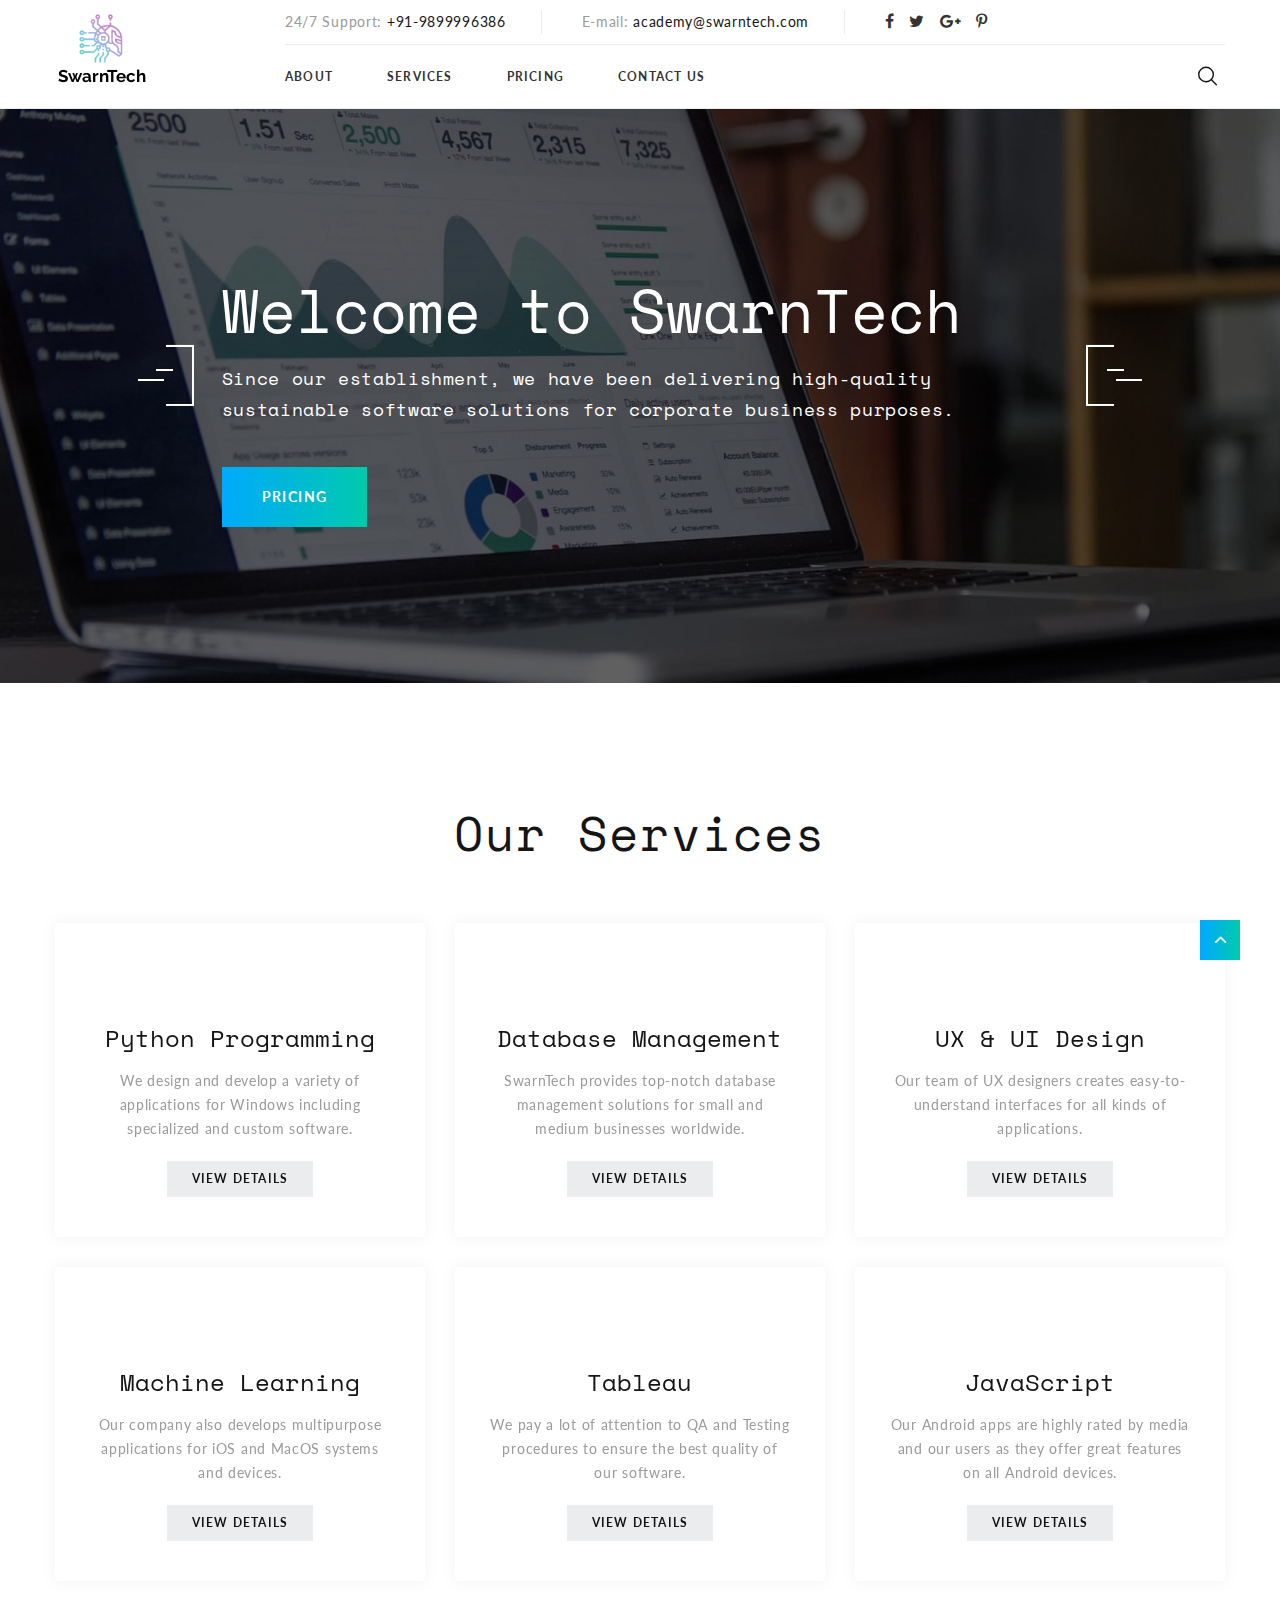
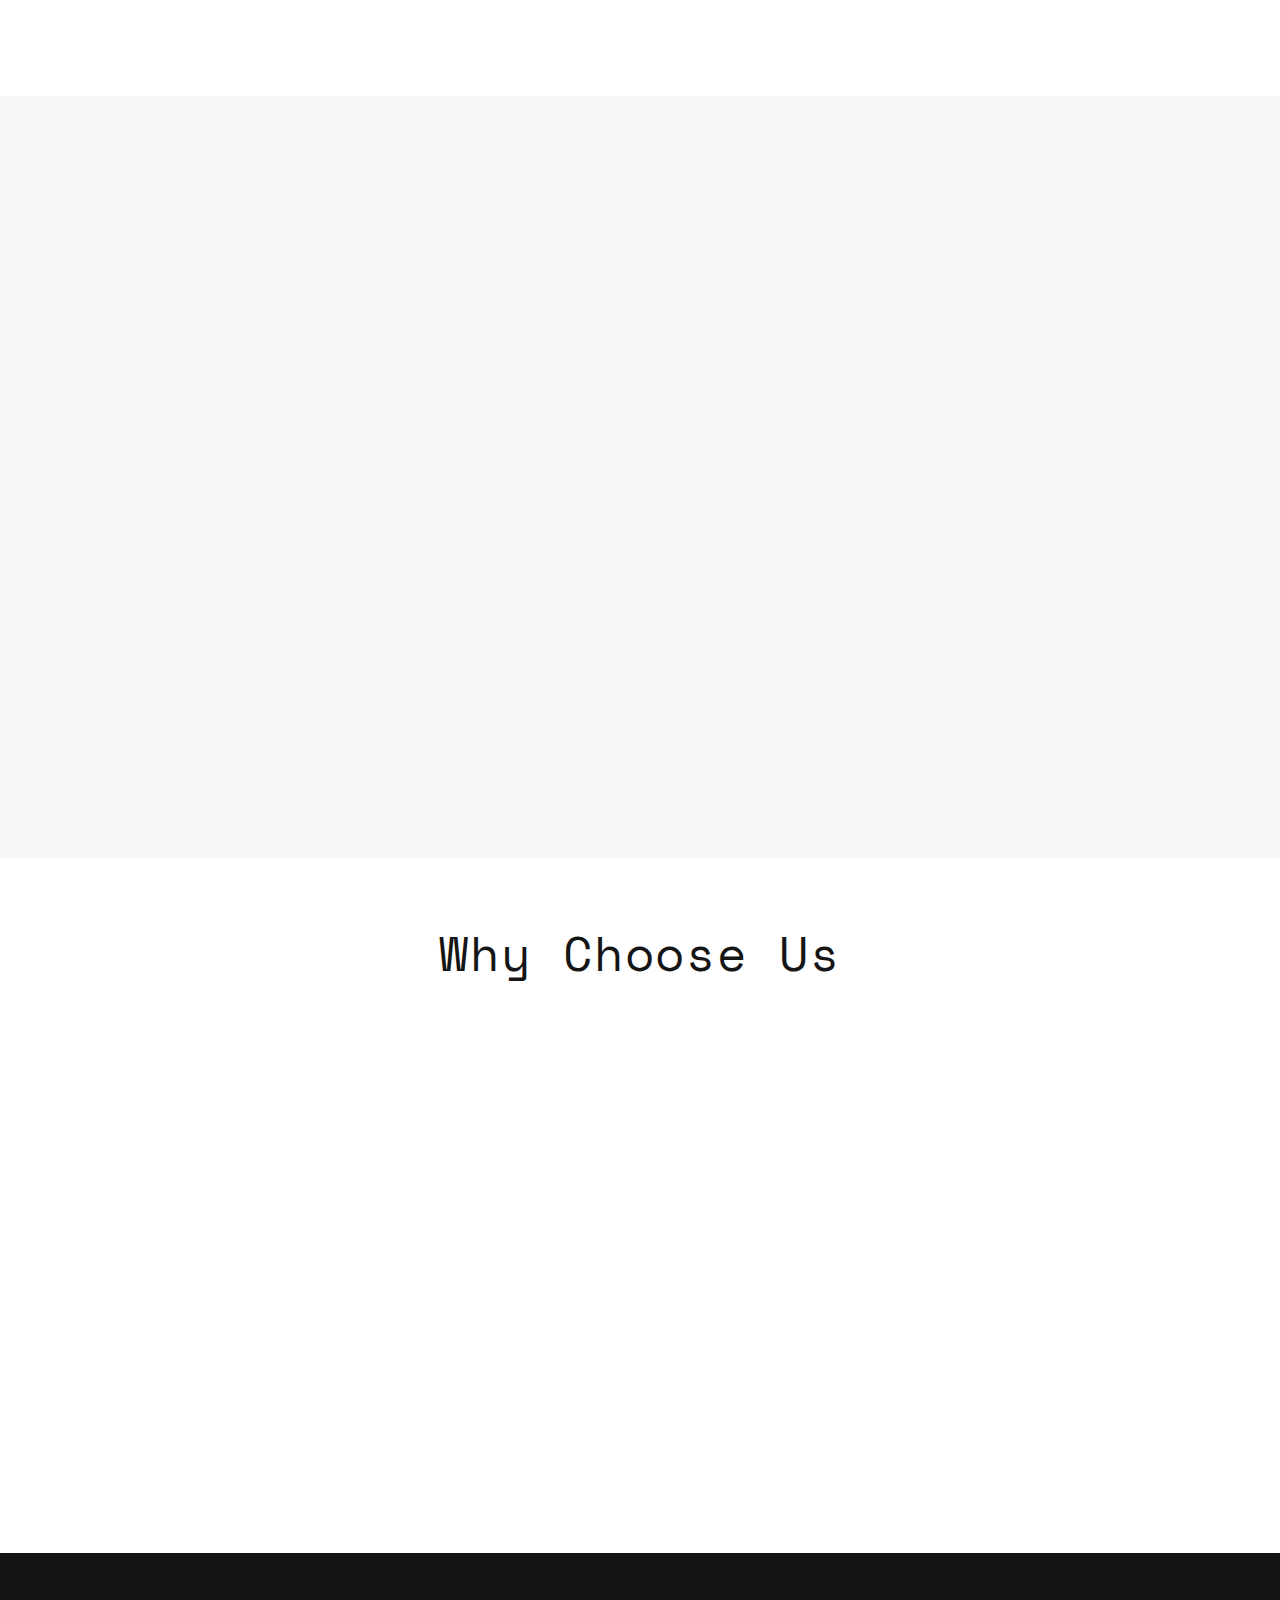
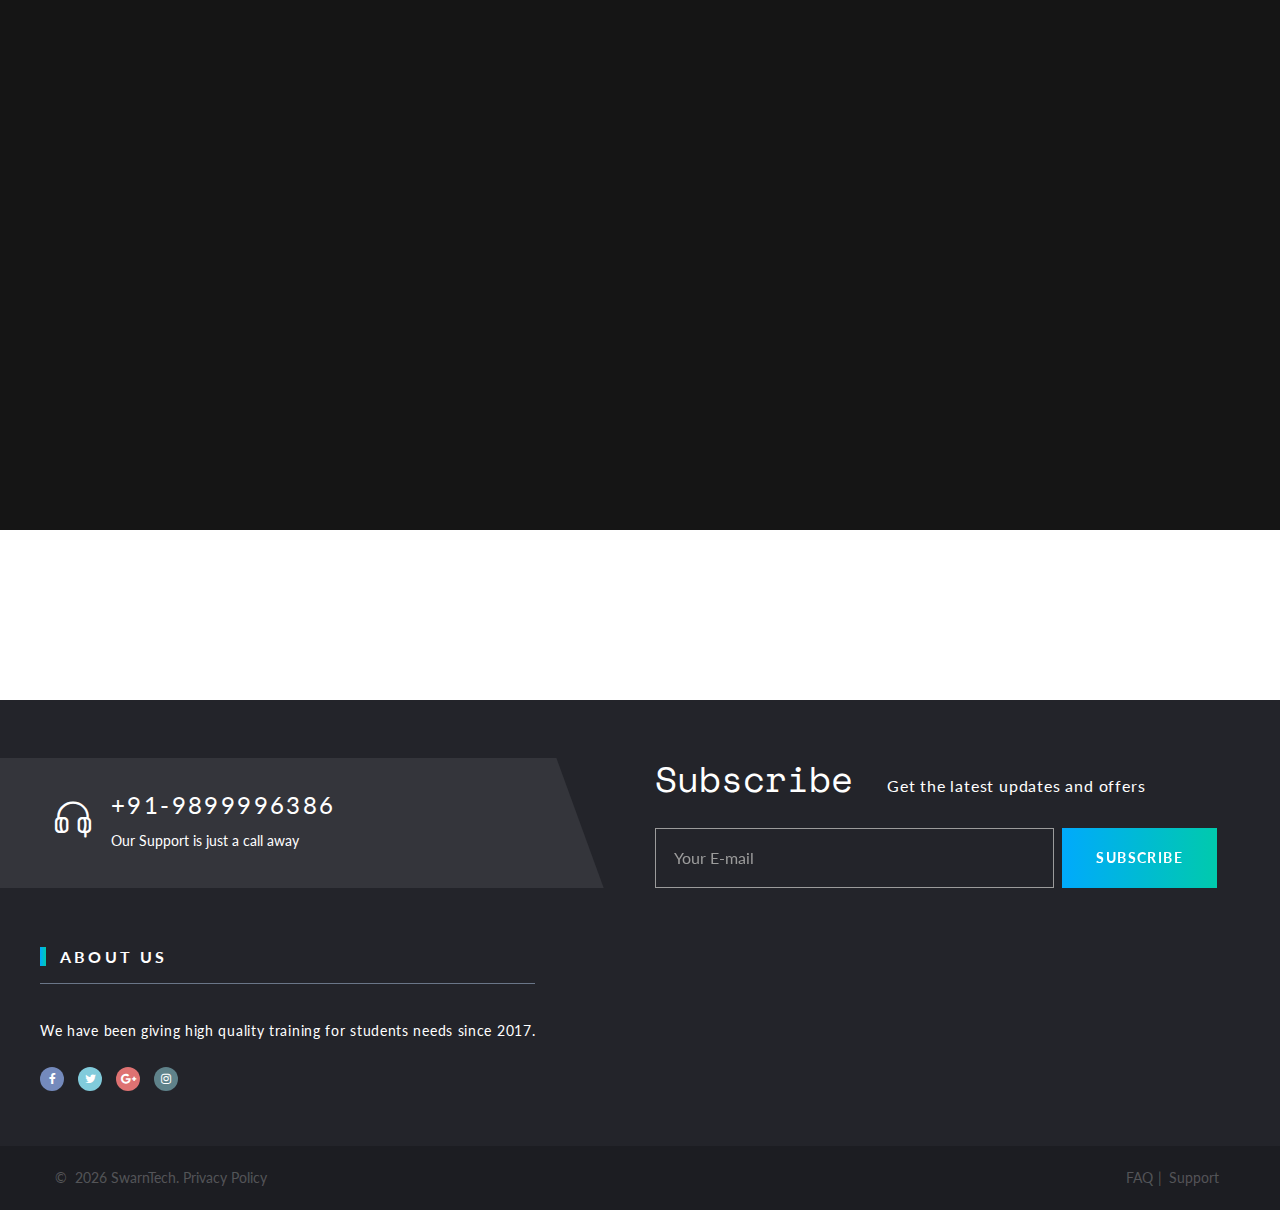
==== commit 1ae951ff: "design changes" ====
--- a/index.html
+++ b/index.html
@@ -56,13 +56,13 @@
                           <li>
                             <dl class="list-terms-inline">
                               <dt>24/7 Support</dt>
-                              <dd><a href="tel:#">1-800-700-6200</a></dd>
+                              <dd><a href="tel:#">+91-9899996386</a></dd>
                             </dl>
                           </li>
                           <li>
                             <dl class="list-terms-inline">
                               <dt>E-mail</dt>
-                              <dd><a href="mailto:#">mail@demolink.org</a></dd>
+                              <dd><a href="mailto:#">academy@swarntech.com</a></dd>
                             </dl>
                           </li>
                           <li>
@@ -75,8 +75,8 @@
                           </li>
                         </ul>
                       </div>
-                    </div>
-                    <div class="rd-navbar-panel__button"><a class="button button-xs button-icon button-icon-left button-default button-ujarak" href="login.html"><span class="icon mdi mdi-account"></span>Login</a></div>
+                    </div><!-- 
+                    <div class="rd-navbar-panel__button"><a class="button button-xs button-icon button-icon-left button-default button-ujarak" href="login.html"><span class="icon mdi mdi-account"></span>Login</a></div> -->
                   </div>
                   <!-- RD Navbar Nav Wrap-->
                   <div class="rd-navbar-nav-wrap">
@@ -99,20 +99,20 @@
                       <li><a href="about.html">About</a>
                       </li>
                       <li><a href="services.html">Services</a>
-                      </li>
+                      </li><!-- 
                       <li><a href="pricing.html">Pricing</a>
-                      </li>
-                      <li><a href="promos.html">Promos</a>
-                      </li>
-                      <li><a href="blog.html">Blog</a>
+                      </li> -->
+                      <li><a href="promos.html">Pricing</a>
+                      </li><!-- 
+                      <li><a href="blog.html">Blog</a> -->
                         <!-- RD Navbar Dropdown-->
-                        <ul class="rd-navbar-dropdown">
+                        <!-- <ul class="rd-navbar-dropdown">
                           <li><a href="blog-post.html">Blog post</a></li>
                         </ul>
-                      </li>
-                      <li><a href="#">Pages</a>
+                      </li> -->
+                      <!-- <li><a href="#">Pages</a> -->
                         <!-- RD Navbar Megamenu-->
-                        <ul class="rd-navbar-megamenu">
+                        <!-- <ul class="rd-navbar-megamenu">
                           <li>
                             <h5 class="rd-megamenu-header">Pages 1</h5>
                             <ul class="rd-megamenu-list">
@@ -145,7 +145,7 @@
                             </ul>
                           </li>
                         </ul>
-                      </li>
+                      </li> -->
                       <li><a href="contact-us.html">Contact Us</a>
                       </li>
                     </ul>
@@ -166,7 +166,7 @@
                 <div class="row justify-content-center">
                   <div class="col-md-10 col-sm-12">
                     <h1 data-caption-animate="fadeInUpSmall">Welcome to SwarnTech</h1>
-                    <p class="quote-classic__text call-subtitle_text" data-caption-animate="fadeInUpSmall" data-caption-delay="200">Since our establishment, we have been delivering high-quality  <br>sustainable software solutions for corporate business purposes.<span class="group-item"></span></p><a class="button button-lg button-primary" href="hosting.html" data-caption-animate="fadeInUpSmall" data-caption-delay="250">Read More</a>
+                    <p class="quote-classic__text call-subtitle_text" data-caption-animate="fadeInUpSmall" data-caption-delay="200">Since our establishment, we have been delivering high-quality  <br>sustainable software solutions for corporate business purposes.<span class="group-item"></span></p><a class="button button-lg button-primary" href="promos.html" data-caption-animate="fadeInUpSmall" data-caption-delay="250">Pricing</a>
                   </div>
                 </div>
               </div>
@@ -178,7 +178,7 @@
                 <div class="row justify-content-center">
                   <div class="col-md-10 col-sm-12">
                     <h1 data-caption-animate="fadeInUpSmall">Best Place for Data Science</h1>
-                    <p class="quote-classic__text call-subtitle_text" data-caption-animate="fadeInUpSmall" data-caption-delay="200">The software solutions developed by our company have been<br>numerously awarded for usability and innovative features.<span class="group-item"></span></p><a class="button button-lg button-primary" href="hosting.html" data-caption-animate="fadeInUpSmall" data-caption-delay="250">Read More</a>
+                    <p class="quote-classic__text call-subtitle_text" data-caption-animate="fadeInUpSmall" data-caption-delay="200">The software solutions developed by our company have been<br>numerously awarded for usability and innovative features.<span class="group-item"></span></p><a class="button button-lg button-primary" href="promos.html" data-caption-animate="fadeInUpSmall" data-caption-delay="250">Pricing</a>
                   </div>
                 </div>
               </div>
@@ -201,7 +201,7 @@
                 <div class="box-chloe__icon linearicons-window"></div>
                 <div class="box-chloe__main">
                   <h4 class="box-chloe__title">Python Programming</h4>
-                  <p>We design and develop a variety of applications for Windows including specialized and custom software.</p><a class="button button-sm button-default button-ujarak" href="hosting.html">View Details</a>
+                  <p>We design and develop a variety of applications for Windows including specialized and custom software.</p><a class="button button-sm button-default button-ujarak" href="promos.html">View Details</a>
                 </div>
               </article>
             </div>
@@ -211,7 +211,7 @@
                 <div class="box-chloe__icon linearicons-database-check"></div>
                 <div class="box-chloe__main">
                   <h4 class="box-chloe__title">Database Management</h4>
-                  <p>SwarnTech provides top-notch database management solutions for small and medium businesses worldwide.</p><a class="button button-sm button-default button-ujarak" href="hosting.html">View Details</a>
+                  <p>SwarnTech provides top-notch database management solutions for small and medium businesses worldwide.</p><a class="button button-sm button-default button-ujarak" href="promos.html">View Details</a>
                 </div>
               </article>
             </div>
@@ -221,7 +221,7 @@
                 <div class="box-chloe__icon linearicons-vector"></div>
                 <div class="box-chloe__main">
                   <h4 class="box-chloe__title">UX & UI Design</h4>
-                  <p>Our team of UX designers creates easy-to-understand interfaces for all kinds of applications.</p><a class="button button-sm button-default button-ujarak" href="hosting.html">View Details</a>
+                  <p>Our team of UX designers creates easy-to-understand interfaces for all kinds of applications.</p><a class="button button-sm button-default button-ujarak" href="promos.html">View Details</a>
                 </div>
               </article>
             </div>
@@ -231,7 +231,7 @@
                 <div class="box-chloe__icon linearicons-desktop"></div>
                 <div class="box-chloe__main">
                   <h4 class="box-chloe__title">Machine Learning</h4>
-                  <p>Our company also develops multipurpose applications for iOS and MacOS systems and devices.</p><a class="button button-sm button-default button-ujarak" href="hosting.html">View Details</a>
+                  <p>Our company also develops multipurpose applications for iOS and MacOS systems and devices.</p><a class="button button-sm button-default button-ujarak" href="promos.html">View Details</a>
                 </div>
               </article>
             </div>
@@ -241,7 +241,7 @@
                 <div class="box-chloe__icon linearicons-bug"></div>
                 <div class="box-chloe__main">
                   <h4 class="box-chloe__title">Tableau</h4>
-                  <p>We pay a lot of attention to QA and Testing procedures to ensure the best quality of our software.</p><a class="button button-sm button-default button-ujarak" href="hosting.html">View Details</a>
+                  <p>We pay a lot of attention to QA and Testing procedures to ensure the best quality of our software.</p><a class="button button-sm button-default button-ujarak" href="promos.html">View Details</a>
                 </div>
               </article>
             </div>
@@ -251,7 +251,7 @@
                 <div class="box-chloe__icon linearicons-tablet2"></div>
                 <div class="box-chloe__main">
                   <h4 class="box-chloe__title">JavaScript</h4>
-                  <p>Our Android apps are highly rated by media and our users as they offer great features on all Android devices.</p><a class="button button-sm button-default button-ujarak" href="hosting.html">View Details</a>
+                  <p>Our Android apps are highly rated by media and our users as they offer great features on all Android devices.</p><a class="button button-sm button-default button-ujarak" href="promos.html">View Details</a>
                 </div>
               </article>
             </div>
@@ -467,7 +467,7 @@
                 <div class="col-md-5 wow fadeInRightSmall">
                   <div class="box-width-3 box-centered">
                     <h2>Some Facts About Us</h2>
-                    <p class="text-style-1">More than 1000 applications developed</p><a class="button button-lg btn-primary button-ujarak" href="about.html">Read More</a>
+                    <p class="text-style-1">More than 400 students trained</p><a class="button button-lg btn-primary button-ujarak" href="about.html">Read More</a>
                   </div>
                 </div>
                 <div class="col-md-7 col-lg-6 wow fadeInLeftSmall">
@@ -483,7 +483,7 @@
                                   <div class="counter">6</div>
                                   <div class="small">k</div>
                                 </div>
-                                <p class="box-counter__title">Apps Installed</p>
+                                <p class="box-counter__title">Visitors</p>
                               </article>
                       </div>
                     </div>
@@ -522,7 +522,7 @@
                                   <div class="counter">99</div>
                                   <div class="small small_top">%</div>
                                 </div>
-                                <p class="box-counter__title">Satisfied Customers</p>
+                                <p class="box-counter__title">Satisfied Students</p>
                               </article>
                       </div>
                     </div>
@@ -535,7 +535,7 @@
       </section>
 
 
-      <!-- Our Clients-->
+      <!-- Our Clients--><!-- 
       <section class="section section-md bg-gray-light text-center">
         <svg x="0px" y="0px" width="0" height="0">
           <defs>
@@ -546,12 +546,12 @@
           </defs>
         </svg>
         <div class="container">
-          <h2>Our Clients</h2>
-          <!-- Owl Carousel-->
+          <h2>Our Clients</h2> -->
+          <!-- Owl Carousel--><!-- 
           <div class="owl-outer-navigation-wrap owl-carousel_nav-modern wow fadeIn">
             <div class="owl-carousel quote-creative-carousel review-carousel" data-items="1" data-lg-items="2" data-dots="true" data-nav="true" data-stage-padding="0" data-loop="true" data-margin="30" data-mouse-drag="false" data-navigation-container="#owl-carousel-nav" data-dots-each="1">
-              <div class="item">
-                <!-- Quote Creative-->
+              <div class="item"> -->
+                <!-- Quote Creative--><!-- 
                 <article class="quote-creative">
                   <div class="quote-creative__header">
                     <div class="quote-creative__media"><img src="images/user-2-112x99.jpg" alt="" width="112" height="99"/>
@@ -576,9 +576,9 @@
                   </div>
                 </article>
               </div>
-              <div class="item">
+              <div class="item"> -->
                 <!-- Quote Creative-->
-                <article class="quote-creative">
+                <!-- <article class="quote-creative">
                   <div class="quote-creative__header">
                     <div class="quote-creative__media"><img src="images/user-1-112x99.jpg" alt="" width="112" height="99"/>
                     </div>
@@ -606,21 +606,21 @@
             <div class="owl-outer-navigation" id="owl-carousel-nav"></div>
           </div>
         </div>
-      </section>
+      </section> -->
       <!-- Partners-->
       <section class="section section-md bg-white text-center">
-        <div class="container">
+        <div class="container"><!-- 
           <div class="row row-30 align-items-sm-center">
             <div class="col-sm-6 col-md-3 wow fadeIn"><a class="link-image" href="#"><img src="images/brand-1-126x68.png" alt="" width="126" height="68"/></a></div>
             <div class="col-sm-6 col-md-3 wow fadeIn"><a class="link-image" href="#"><img src="images/brand-2-126x100.png" alt="" width="126" height="100"/></a></div>
             <div class="col-sm-6 col-md-3 wow fadeIn"><a class="link-image" href="#"><img src="images/brand-3-134x83.png" alt="" width="134" height="83"/></a></div>
             <div class="col-sm-6 col-md-3 wow fadeIn"><a class="link-image" href="#"><img src="images/brand-4-138x55.png" alt="" width="138" height="55"/></a></div>
-          </div>
+          </div> -->
         </div>
       </section>
 
       <!-- Page Footer-->
-      <footer class="section footer-classic context-dark">
+       <footer class="section footer-classic context-dark">
         <div class="footer-classic__main bg-gray-3">
           <div class="container">
             <div class="row row-50 align-items-sm-end justify-content-sm-center justify-content-lg-start">
@@ -628,8 +628,8 @@
                 <div class="footer-classic__custom-column">
                   <div class="unit flex-sm-row">
                     <div class="unit__left"><span class="icon icon-md icon-default fl-bigmug-line-headphones32"></span></div>
-                    <div class="unit__body"><a class="link link-lg" href="tel:#">1-800-700-6200</a>
-                      <p>Our Support Service is always available 24 hours a day</p>
+                    <div class="unit__body"><a class="link link-lg" href="tel:#">+91-9899996386</a>
+                      <p>Our Support is just a call away</p>
                     </div>
                   </div>
                 </div>
@@ -652,10 +652,10 @@
               </div>
             </div>
             <div class="row row-50 justify-content-md-center justify-content-lg-start justify-content-xl-between">
-              <div class="col-md-5 col-lg-3">
+              <div class="">
                 <p class="custom-heading-1 custom-heading-bordered">About us</p>
                 <div class="divider"></div>
-                <p class="ls-05">Our company has been developing high-quality and reliable software for corporate needs since 2008.</p>
+                <p class="ls-05">We have been giving high quality training for students needs since 2017.</p>
                 <ul class="list-inline list-inline-xs">
                   <li><a class="icon icon-xxs icon-circle icon-filled icon-filled_brand fa fa-facebook" href="#"></a></li>
                   <li><a class="icon icon-xxs icon-circle icon-filled icon-filled_brand fa fa-twitter" href="#"></a></li>
@@ -663,20 +663,20 @@
                   <li><a class="icon icon-xxs icon-circle icon-filled icon-filled_brand fa fa-instagram" href="#"></a></li>
                 </ul>
               </div>
-              <div class="col-md-5 col-lg-4 col-xl-3">
+              <!-- <div class="col-md-5 col-lg-4 col-xl-3">
                 <p class="custom-heading-1 custom-heading-bordered">Latest news</p>
                 <div class="divider"></div>
-                <div class="post-small-wrap">
+                <div class="post-small-wrap"> -->
                         <!-- Post small-->
-                        <article class="post-small">
+                        <!-- <article class="post-small">
                           <div class="post-small__aside"><a class="post-small__media" href="blog-post.html"><img class="post-small__image" src="images/post-small-1-80x68.jpg" alt="" width="80" height="68"/></a></div>
                           <div class="post-small__main">
                             <p class="post-small__title"><a href="blog-post.html">Benefits of Async/Await in Programming</a></p>
                             <time class="post-small__time" datetime="2019">January 12, 2019</time>
                           </div>
-                        </article>
+                        </article> -->
                         <!-- Post small-->
-                        <article class="post-small">
+                        <!-- <article class="post-small">
                           <div class="post-small__aside"><a class="post-small__media" href="blog-post.html"><img class="post-small__image" src="images/post-small-2-80x68.jpg" alt="" width="80" height="68"/></a></div>
                           <div class="post-small__main">
                             <p class="post-small__title"><a href="blog-post.html">Key Considerations and Warnings of iPaaS</a></p>
@@ -707,7 +707,7 @@
                     </ul>
                   </div>
                 </div>
-              </div>
+              </div> -->
             </div>
           </div>
         </div>
@@ -731,18 +731,5 @@
     <!-- Javascript-->
     <script src="js/core.min.js"></script>
     <script src="js/script.js"></script>
-	
-	<!--LIVEDEMO_00 -->
-
-	<script type="text/javascript">
-	 var _gaq = _gaq || [];
-	  _gaq.push(['_setAccount', 'UA-7078796-5']);
-	  _gaq.push(['_trackPageview']);
-	  (function() {
-		var ga = document.createElement('script'); ga.type = 'text/javascript'; ga.async = true;
-		ga.src = ('https:' == document.location.protocol ? 'https://ssl' : 'https://www') + '.google-analytics.com/ga.js';
-		var s = document.getElementsByTagName('script')[0]; s.parentNode.insertBefore(ga, s);
-	  })();</script>
-		
   </body><!-- Google Tag Manager --><noscript><iframe src="//www.googletagmanager.com/ns.html?id=GTM-P9FT69"height="0" width="0" style="display:none;visibility:hidden"></iframe></noscript><script>(function(w,d,s,l,i){w[l]=w[l]||[];w[l].push({'gtm.start': new Date().getTime(),event:'gtm.js'});var f=d.getElementsByTagName(s)[0],j=d.createElement(s),dl=l!='dataLayer'?'&l='+l:'';j.async=true;j.src='//www.googletagmanager.com/gtm.js?id='+i+dl;f.parentNode.insertBefore(j,f);})(window,document,'script','dataLayer','GTM-P9FT69');</script><!-- End Google Tag Manager -->
 </html>